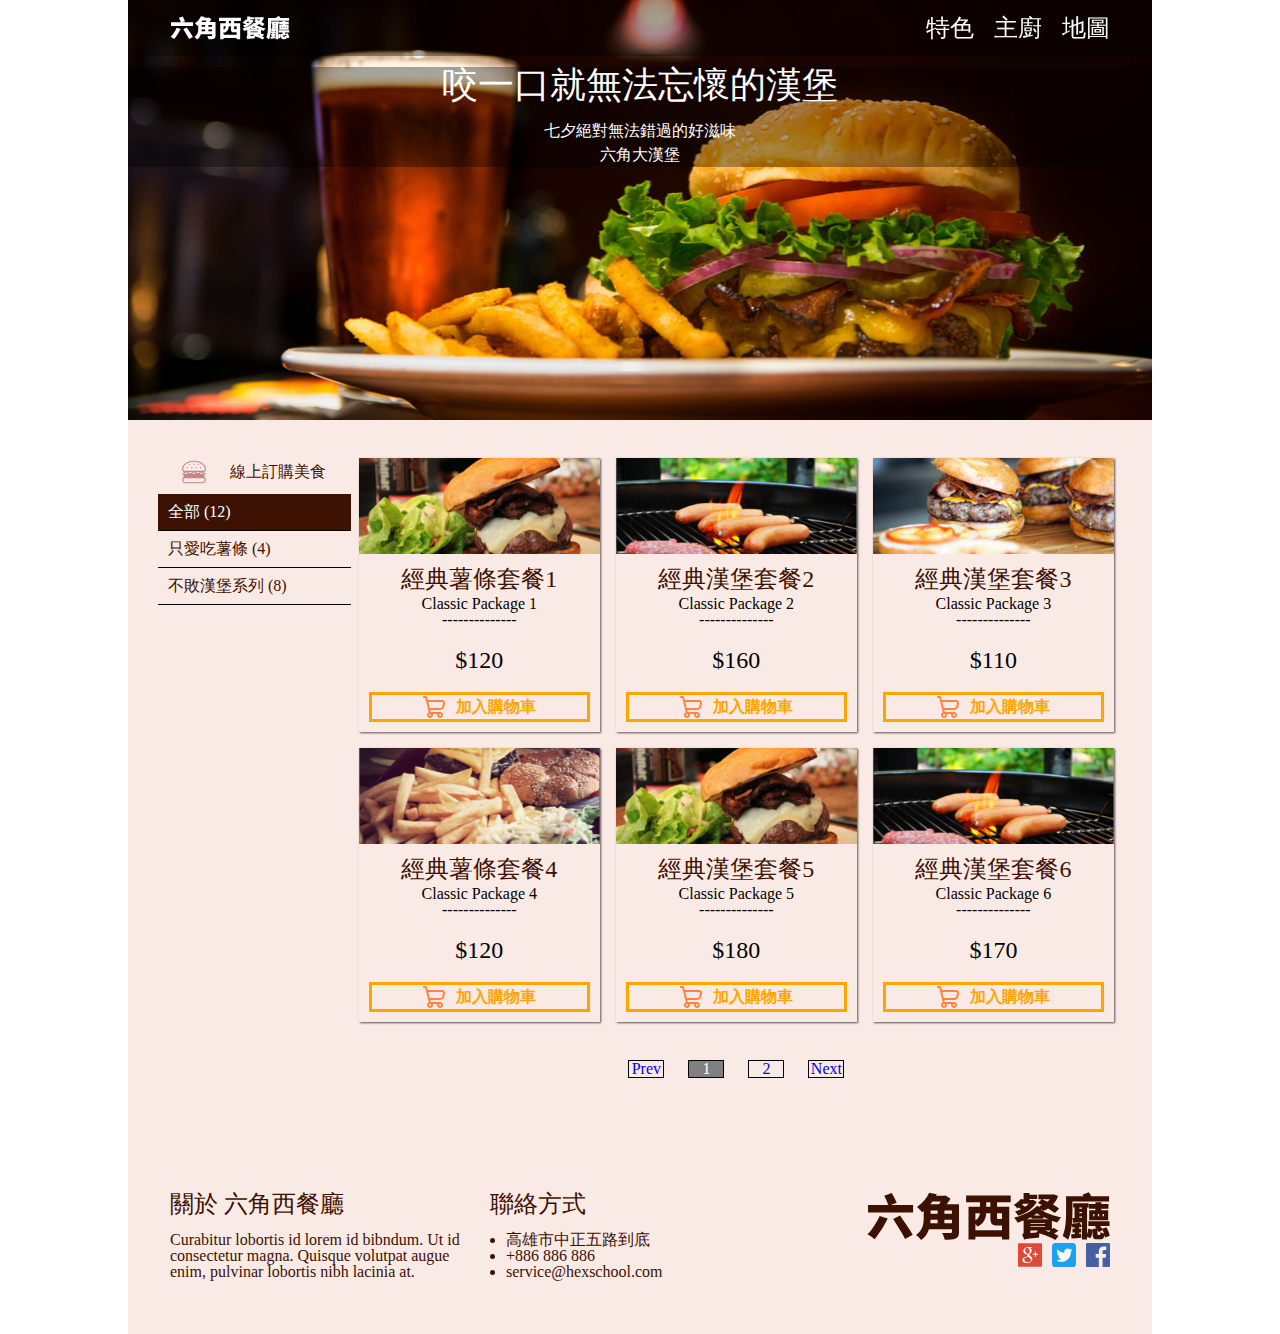
==== cartDesktop.html @ ce84130b "update cartDesktop.html" ====
<!DOCTYPE html>
<html lang="en">
  <head>
    <meta charset="UTF-8">
    <meta name="viewport" content="width=device-width, initial-scale=1.0">
    <link rel="stylesheet" href="https://howmingliu.github.io/interview/all.css">
    <title>Document</title>
  </head>
  <body>
    <div class="wrap">
      <div class="header">
        <div class="logo">
          <img src="./assets/logo_w@svg.svg"/>
          <ul>
            <li><a href="#">特色</a></li>
            <li><a href="#">主廚</a></li>
            <li><a href="#">地圖</a></li>
          </ul>
          <div class="menu">
            <img src="./assets/menu-svgrepo-com.svg"/>
          </div>
        </div>
        <div class="text">
          <h1><span>咬一口</span>就無法忘懷的漢堡</h1>
          <p>
            七夕絕對無法錯過的好滋味<br/>
            六角大漢堡
          </p>
        </div>
      </div>
      
      <div class="cartDesktop">
        <div class="option">
          <div class="title">
            <img src="./assets/hamburger.svg">
            <h3>線上訂購美食</h3>
          </div>
          
          <ul>
            <li class="active">全部</li>
            <li>只愛吃薯條</li>
            <li>不敗漢堡系列</li>
          </ul>
        </div>

        <div class="sectionCard">
          <div class="top">

          </div>

          <div class="content">
            <div class="card">
              <!-- <div class="card">
                <h1>標題標題標題標題標題</h1>
                <p>免費免費免費免費</p>
              </div>
              <div class="card">
                <h1>標題標題標題標題標題</h1>
                <p>免費免費免費免費</p>
              </div>
              <div class="card">
                <h1>標題標題標題標題標題</h1>
                <p>免費免費免費免費</p>
              </div>
              <div class="card">
                <h1>標題標題標題標題標題</h1>
                <p>免費免費免費免費</p>
              </div> -->
            </div>
            <nav>
              <!-- <a href="#">Prev</a>
              <a href="#">1</a>
              <a href="#">2</a>
              <a href="#">3</a>
              <a href="#">Next</a> -->
            </nav>
          </div>
        </div>
      </div>

      <div class="footer">
        <div class="describe">
          <div class="about">
            <h2>關於 六角西餐廳</h2>
            <p>Curabitur lobortis id lorem id bibndum. Ut id consectetur magna. Quisque volutpat augue enim, pulvinar lobortis nibh lacinia at. </p>
          </div>
          <div class="connect">
            <h2>聯絡方式</h2>
            <ul>
              <li>高雄市中正五路到底</li>
              <li>+886 886 886</li>
              <li>service@hexschool.com</li>
            </ul>
          </div>
        </div>
        <div class="logo">
          <img src="./assets/logo_l@svg.svg"/>
          <ul>
            <li><a href="#"><img src="./assets/google-plus-logo-svgrepo-com.svg"/></a></li>
            <li><a href="#"><img src="./assets/twitter-svgrepo-com.svg"/></a></li>
            <li><a href="#"><img src="./assets/facebook-color-svgrepo-com.svg"/></a></li>
          </ul>
        </div>
      </div>
    </div>
  </body>
  <script type="module" src="./src/pagenation.js"></script>
  <script type="module" src="./src/menu.js"></script>
  <script type="module" src="./src/optionSelect.js"></script>
</html>
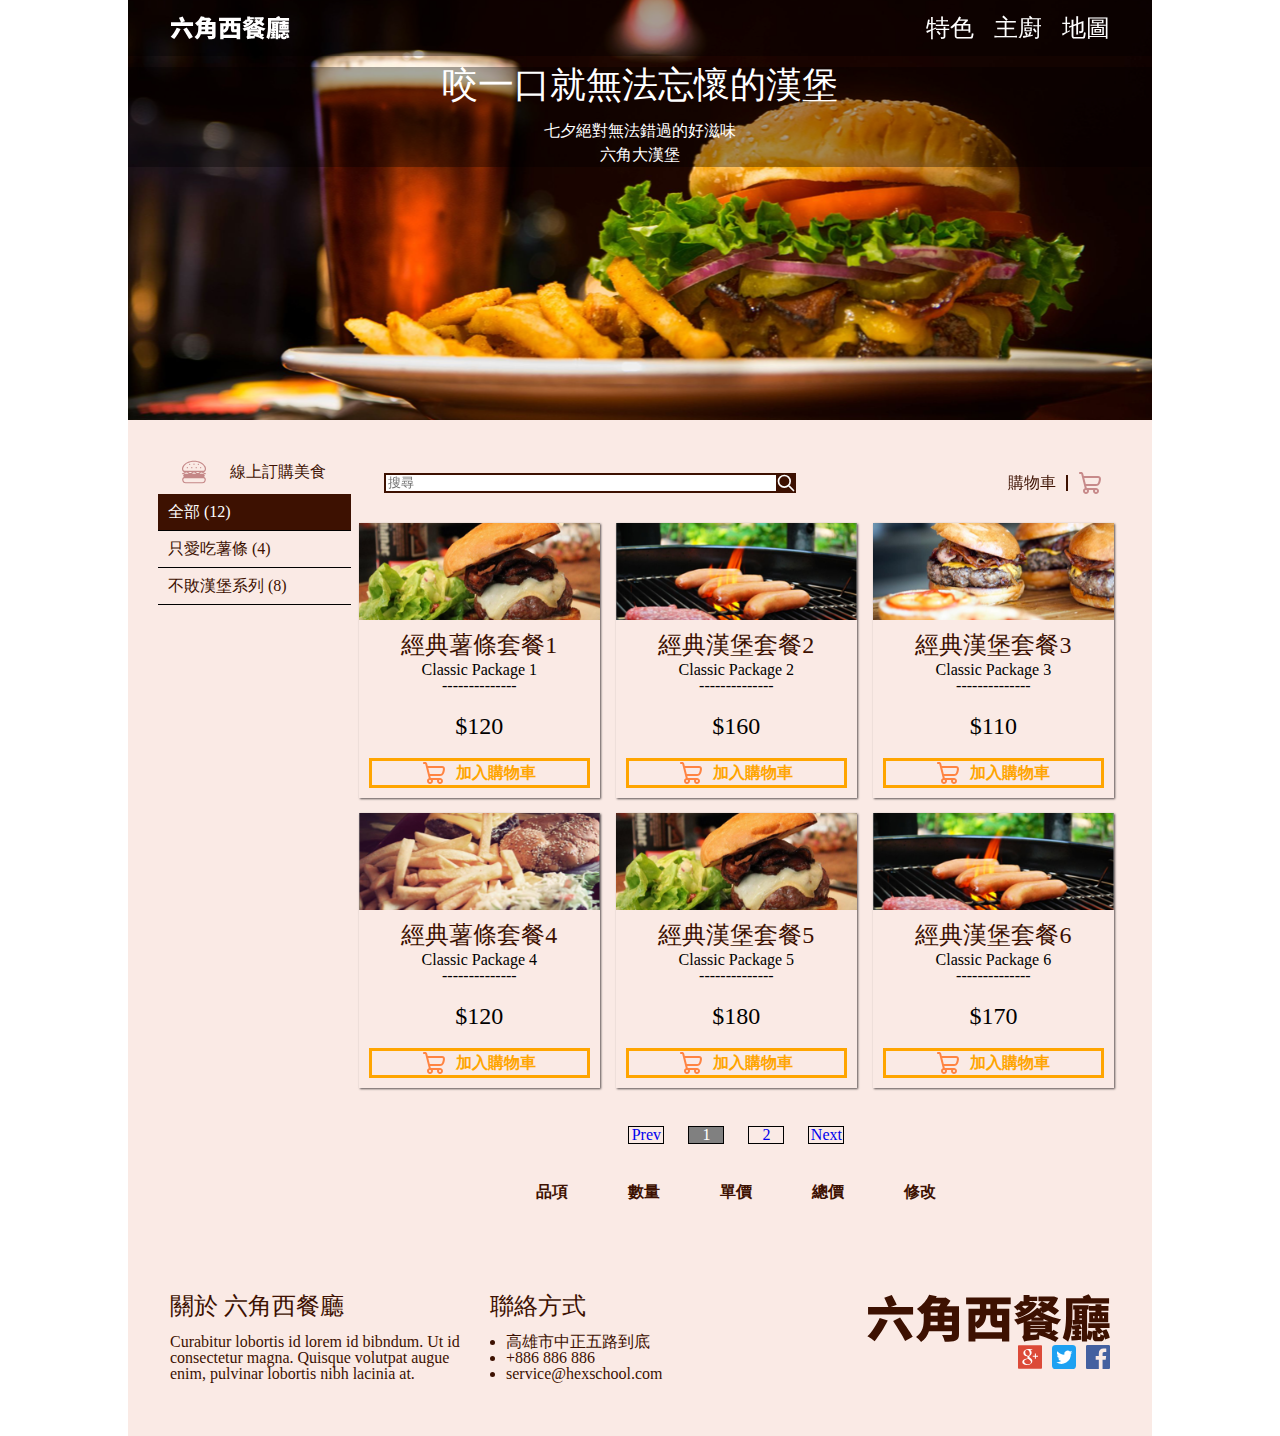
==== commit c5a629d4: "update cartDesktop.html" ====
--- a/cartDesktop.html
+++ b/cartDesktop.html
@@ -45,7 +45,15 @@
 
         <div class="sectionCard">
           <div class="top">
-
+            <div class="search">
+              <input type="text" id="filterInput" placeholder="搜尋"/>
+              <label for="filterInput"><img src="./assets/search-alt.svg"></label>
+            </div>
+            <div class="shoppingCart">
+              <p>購物車</p>
+              <img src="./assets/shopping-cart.svg">
+              <span>99</span>
+            </div>
           </div>
 
           <div class="content">
@@ -74,6 +82,24 @@
               <a href="#">3</a>
               <a href="#">Next</a> -->
             </nav>
+            <table>
+              <tr>
+                <th>品項</th>
+                <th>數量</th>
+                <th>單價</th>
+                <th>總價</th>
+                <th>修改</th>
+              <!-- </tr>
+                <td>經典薯條套餐1</td>
+                <td>4</td>
+                <td>120</td>
+                <td>480</td>
+                <td>
+                  <button>-</button>
+                  <button>+</button>
+                </td>
+              <tr> -->
+            </table>
           </div>
         </div>
       </div>
@@ -104,7 +130,6 @@
       </div>
     </div>
   </body>
-  <script type="module" src="./src/pagenation.js"></script>
   <script type="module" src="./src/menu.js"></script>
-  <script type="module" src="./src/optionSelect.js"></script>
+  <script type="module" src="./src/main.js"></script>
 </html>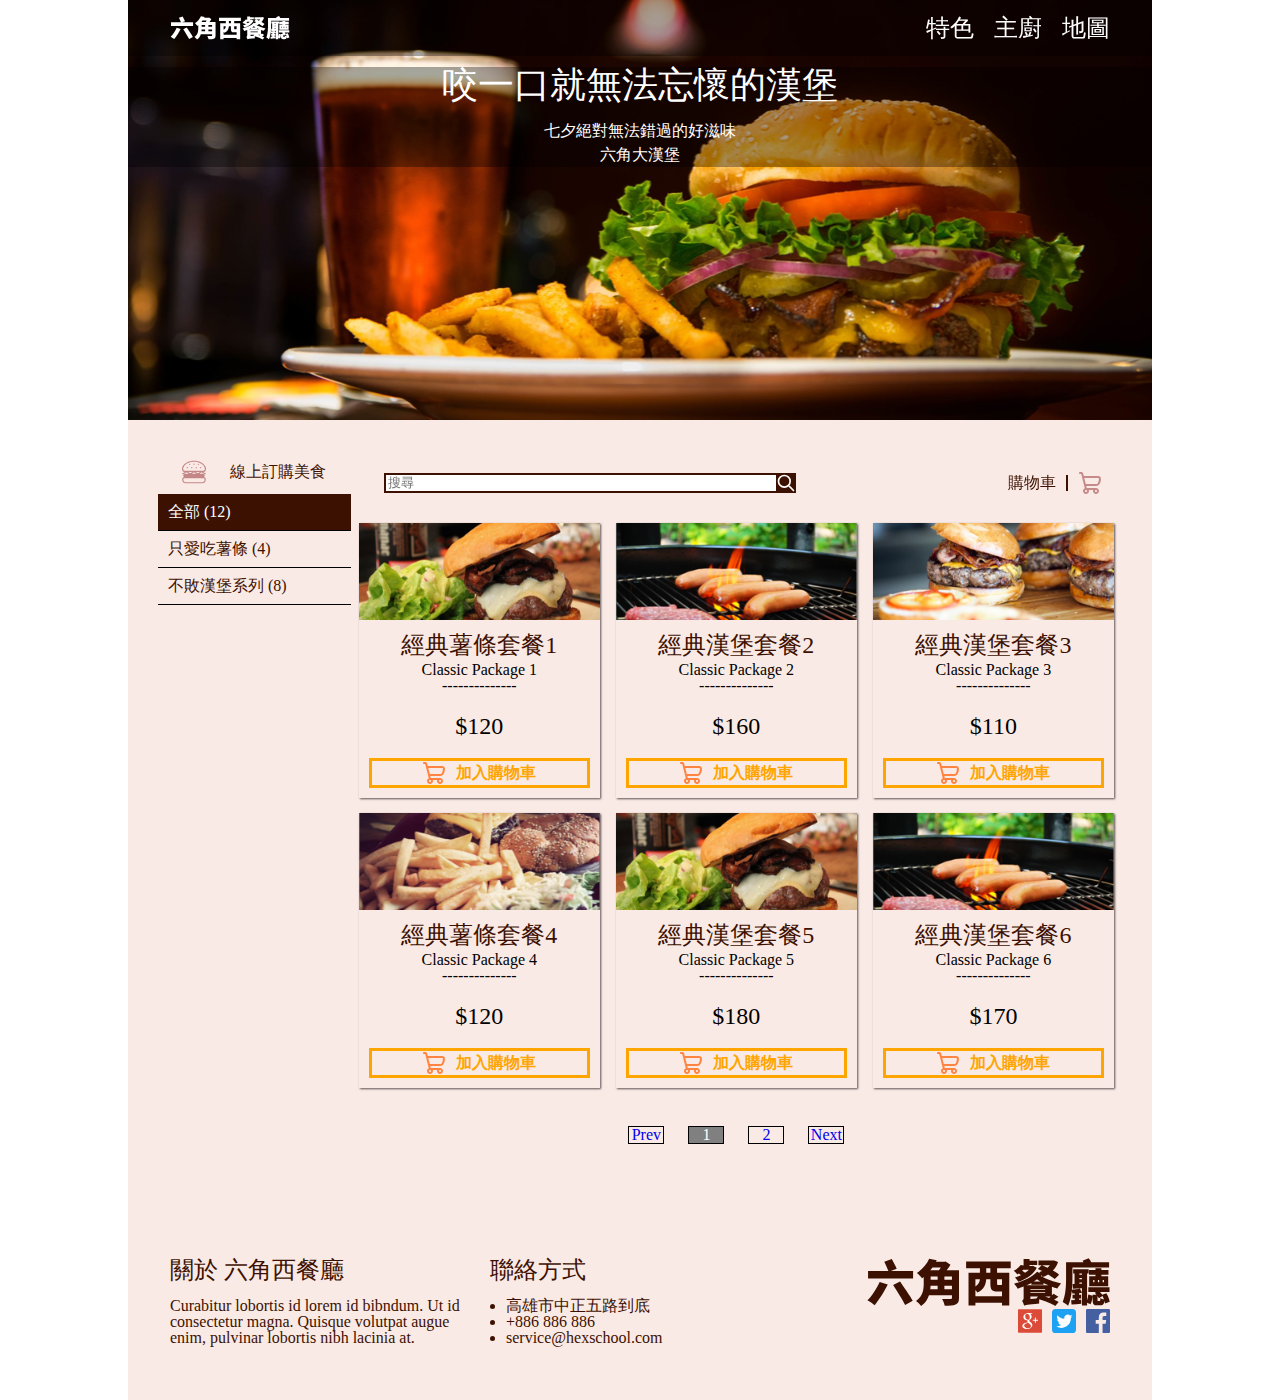
==== commit e96ec507: "update cartDesktop.html" ====
--- a/cartDesktop.html
+++ b/cartDesktop.html
@@ -84,11 +84,11 @@
             </nav>
             <table>
               <tr>
-                <th>品項</th>
+                <!-- <th>品項</th>
                 <th>數量</th>
                 <th>單價</th>
                 <th>總價</th>
-                <th>修改</th>
+                <th>修改</th> -->
               <!-- </tr>
                 <td>經典薯條套餐1</td>
                 <td>4</td>
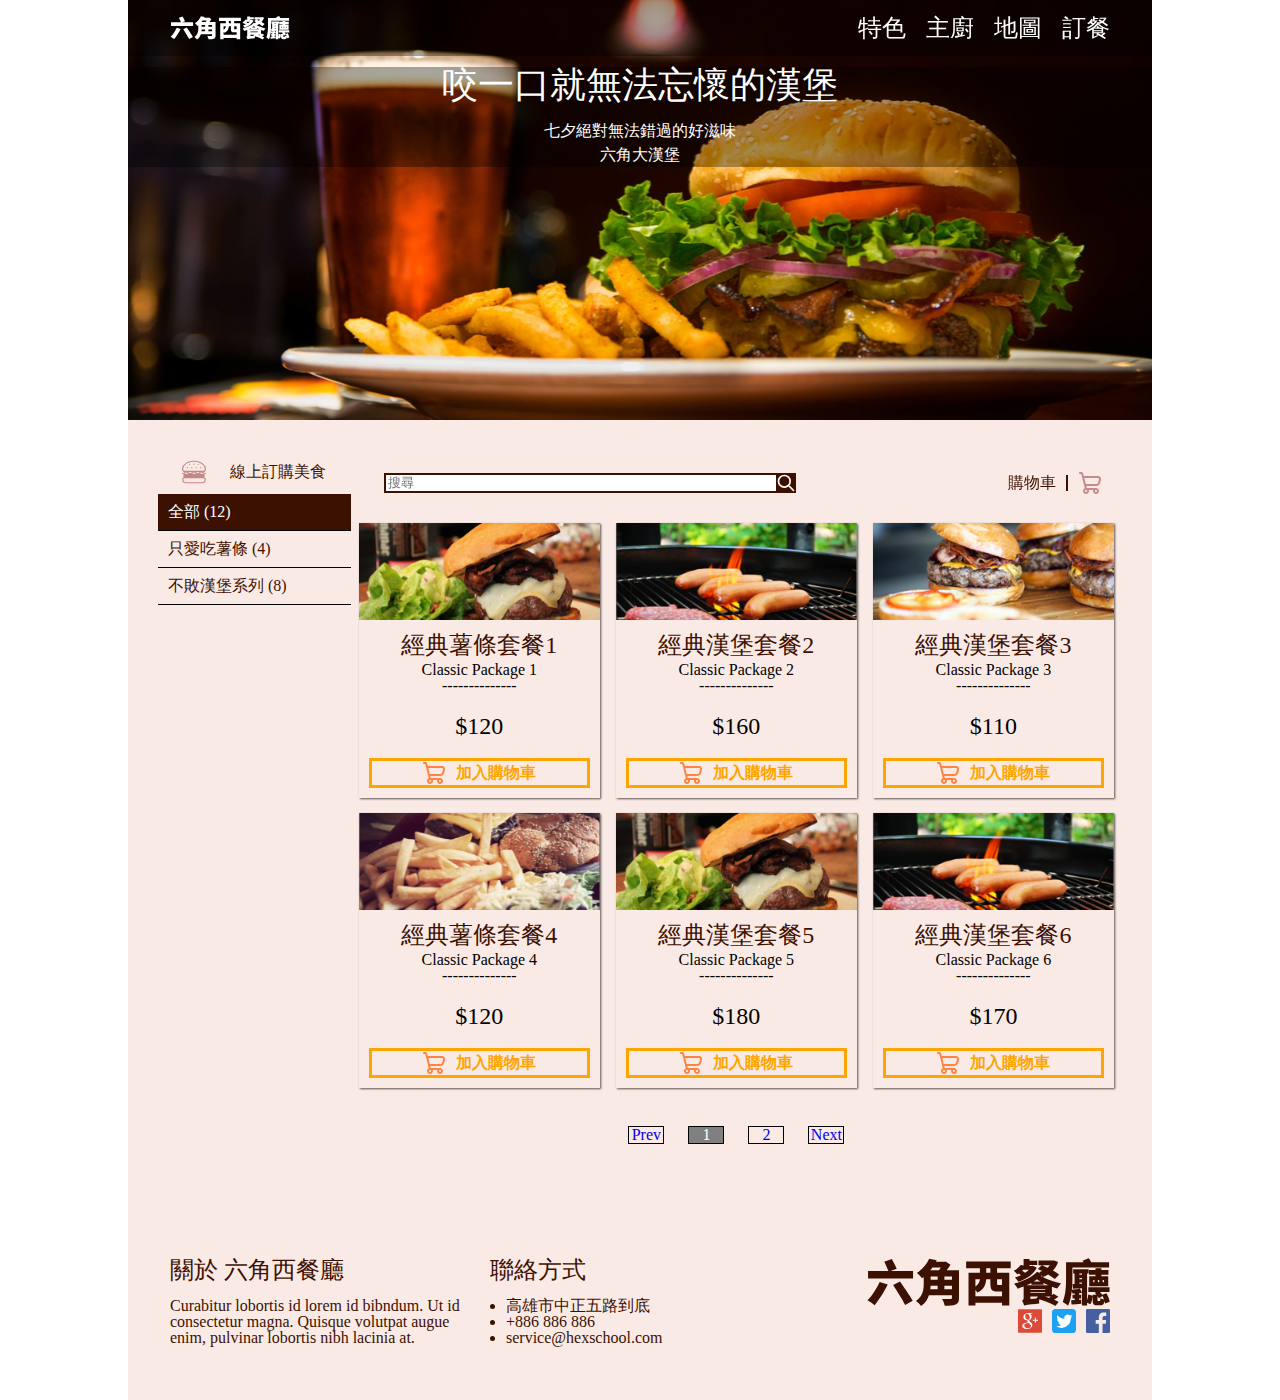
==== commit 56912170: "update cartDesktop.html" ====
--- a/cartDesktop.html
+++ b/cartDesktop.html
@@ -12,9 +12,10 @@
         <div class="logo">
           <img src="./assets/logo_w@svg.svg"/>
           <ul>
-            <li><a href="#">特色</a></li>
-            <li><a href="#">主廚</a></li>
-            <li><a href="#">地圖</a></li>
+            <li><a href="https://howmingliu.github.io/interview/">特色</a></li>
+            <li><a href="https://howmingliu.github.io/interview/">主廚</a></li>
+            <li><a href="https://howmingliu.github.io/interview/">地圖</a></li>
+            <li><a href="https://howmingliu.github.io/interview/cartDesktop.html">訂餐</a></li>
           </ul>
           <div class="menu">
             <img src="./assets/menu-svgrepo-com.svg"/>
@@ -52,7 +53,7 @@
             <div class="shoppingCart">
               <p>購物車</p>
               <img src="./assets/shopping-cart.svg">
-              <span>99</span>
+              <span></span>
             </div>
           </div>
 
